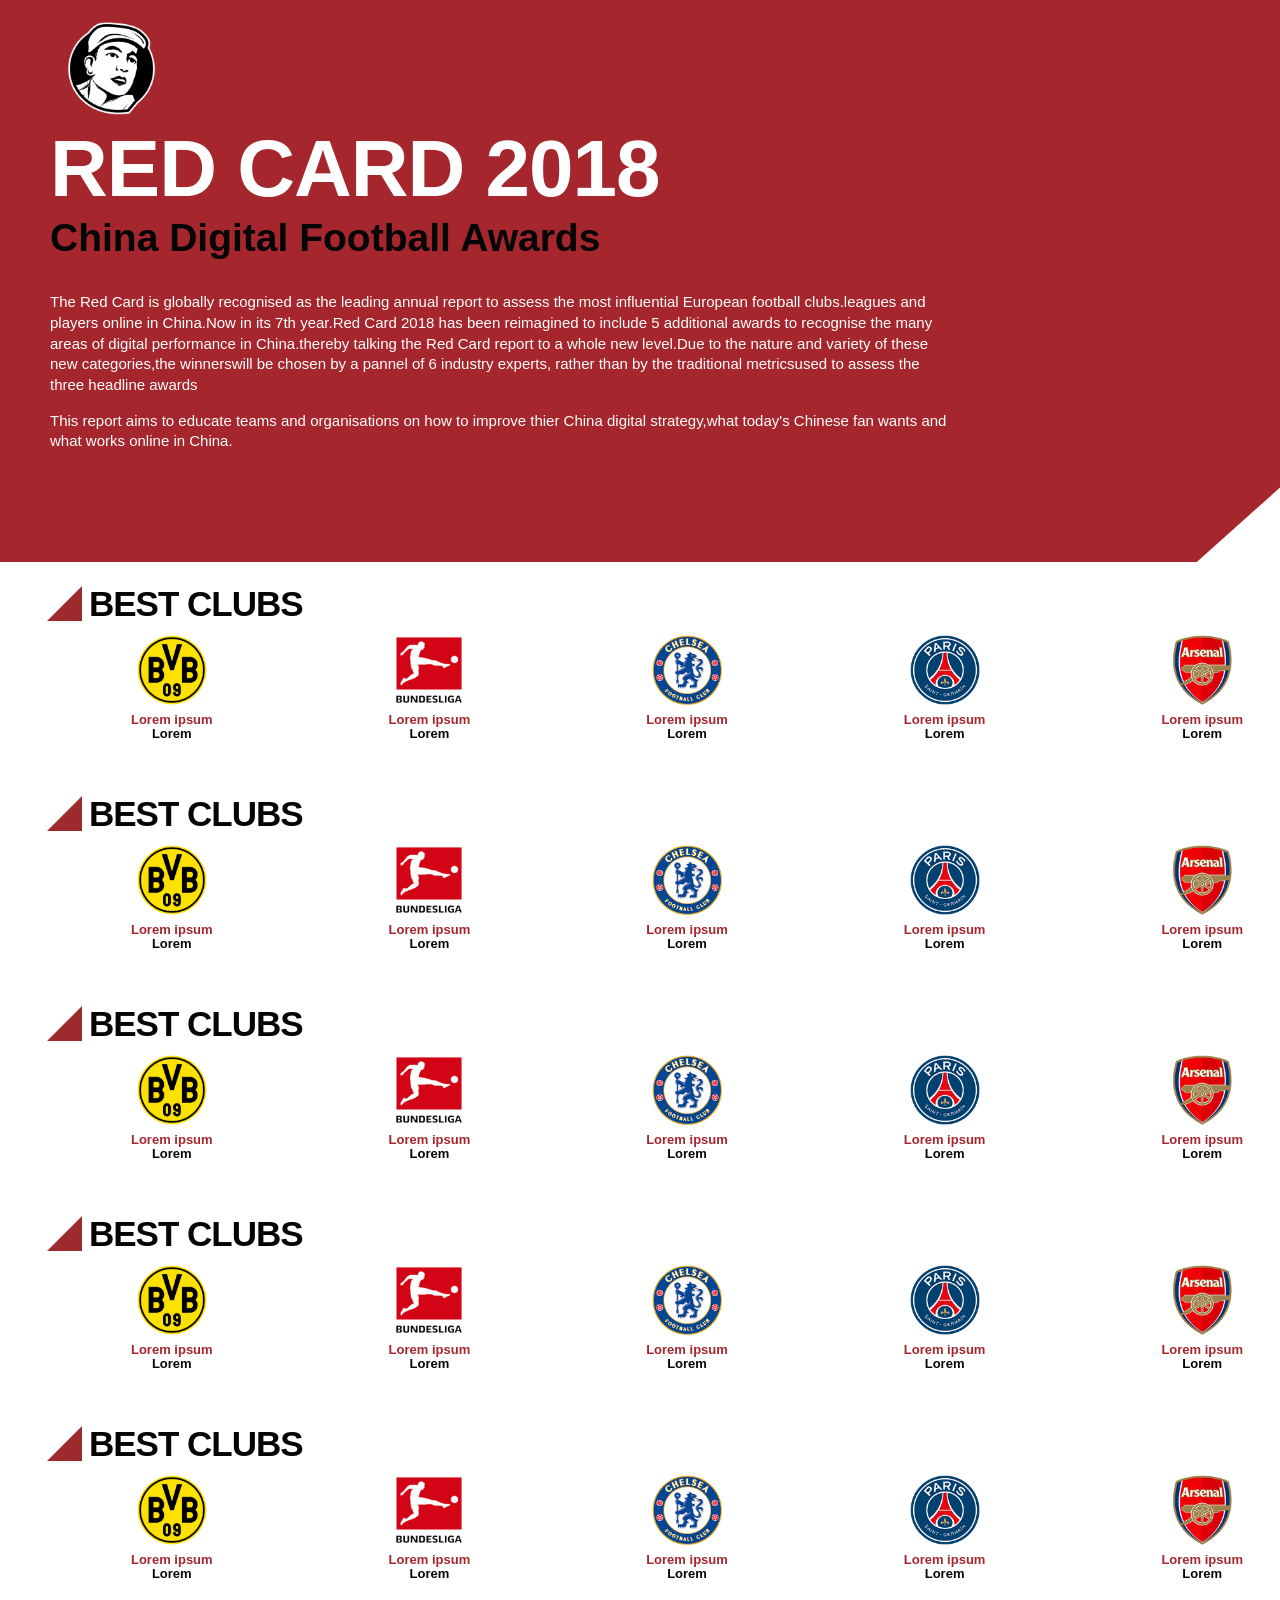
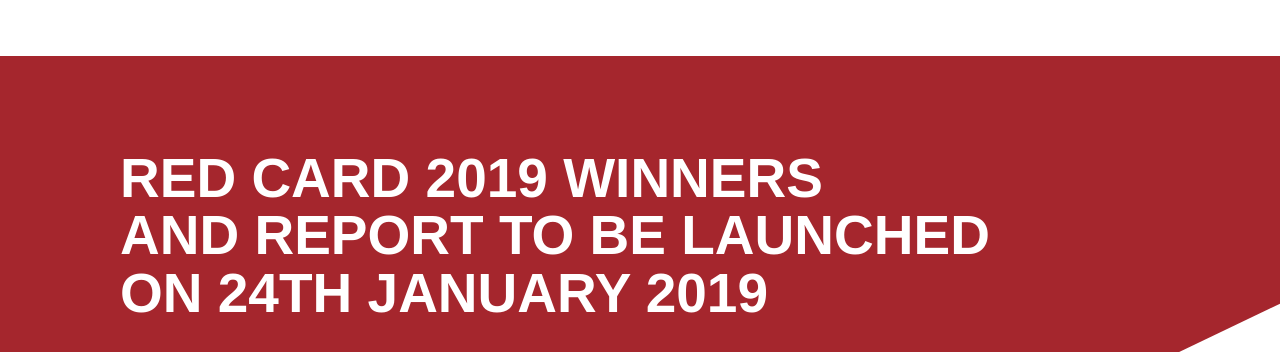
==== index2.html @ b6c20649 "second commit" ====
<!DOCTYPE html>
<html lang="en">
<head>
    <meta charset="UTF-8">
    <meta name="viewport" content="width=device-width, initial-scale=1.0">
    <title>Red-Card 2018</title>
    <link rel="stylesheet" href="style2.css">
</head>
<body>
    <section class="container">
    <section class="head">
        <div class="logoo">
            <img src="logo0.png">
        </div>
        <div class="logo-h1">
            <h1>RED CARD 2018</h1>
            <h2>China Digital Football Awards</h2>
        </div>
        <div class="logo-desc">
            <p>The Red Card is globally recognised as the leading annual report to assess the most
            influential European football clubs.leagues and players online in China.Now in its 7th
            year.Red Card 2018 has been reimagined to include 5 additional awards to recognise  the many areas of digital performance in China.thereby talking the Red Card report to  a whole new level.Due to the nature and variety of these new categories,the winnerswill be chosen by a pannel of 6 industry experts, rather than by the traditional metricsused to assess the three headline awards</p>
            <p>
                This report aims to educate teams and organisations on how to improve thier China  digital strategy,what today's Chinese fan wants and what works online in China.
            </p>
        </div>
    </section>

    <section class="middle">
        <div class="best_club">
            <div class="icon_award">
                <img src="icon_awards.png">
                <h2>BEST CLUBS</h2>
            </div>
            <div class="five-icon">
                <img src="1.png">
                <p>Lorem ipsum<br><strong>Lorem</strong></p>
                <img src="2.png">
                <p>Lorem ipsum<br><strong>Lorem</strong></p>
                <img src="3.png">
                <p>Lorem ipsum<br><strong>Lorem</strong></p>
                <img src="4.png">
                <p>Lorem ipsum<br><strong>Lorem</strong></p>
                <img src="5.png">
                <p>Lorem ipsum<br><strong>Lorem</strong></p>
            </div>
        </div>
        <div class="best_club">
            <div class="icon_award">
                <img src="icon_awards.png">
                <h2>BEST CLUBS</h2>
            </div>
            <div class="five-icon">
                <img src="1.png">
                <p>Lorem ipsum<br><strong>Lorem</strong></p>
                <img src="2.png">
                <p>Lorem ipsum<br><strong>Lorem</strong></p>
                <img src="3.png">
                <p>Lorem ipsum<br><strong>Lorem</strong></p>
                <img src="4.png">
                <p>Lorem ipsum<br><strong>Lorem</strong></p>
                <img src="5.png">
                <p>Lorem ipsum<br><strong>Lorem</strong></p>
            </div>
        </div>
        <div class="best_club">
            <div class="icon_award">
                <img src="icon_awards.png">
                <h2>BEST CLUBS</h2>
            </div>
            <div class="five-icon">
                <img src="1.png">
                <p>Lorem ipsum<br><strong>Lorem</strong></p>
                <img src="2.png">
                <p>Lorem ipsum<br><strong>Lorem</strong></p>
                <img src="3.png">
                <p>Lorem ipsum<br><strong>Lorem</strong></p>
                <img src="4.png">
                <p>Lorem ipsum<br><strong>Lorem</strong></p>
                <img src="5.png">
                <p>Lorem ipsum<br><strong>Lorem</strong></p>
            </div>
        </div>
        <div class="best_club">
            <div class="icon_award">
                <img src="icon_awards.png">
                <h2>BEST CLUBS</h2>
            </div>
            <div class="five-icon">
                <img src="1.png">
                <p>Lorem ipsum<br><strong>Lorem</strong></p>
                <img src="2.png">
                <p>Lorem ipsum<br><strong>Lorem</strong></p>
                <img src="3.png">
                <p>Lorem ipsum<br><strong>Lorem</strong></p>
                <img src="4.png">
                <p>Lorem ipsum<br><strong>Lorem</strong></p>
                <img src="5.png">
                <p>Lorem ipsum<br><strong>Lorem</strong></p>
            </div>
        </div>
        <div class="best_club">
            <div class="icon_award">
                <img src="icon_awards.png">
                <h2>BEST CLUBS</h2>
            </div>
            <div class="five-icon">
                <img src="1.png">
                <p>Lorem ipsum<br><strong>Lorem</strong></p>
                <img src="2.png">
                <p>Lorem ipsum<br><strong>Lorem</strong></p>
                <img src="3.png">
                <p>Lorem ipsum<br><strong>Lorem</strong></p>
                <img src="4.png">
                <p>Lorem ipsum<br><strong>Lorem</strong></p>
                <img src="5.png">
                <p>Lorem ipsum<br><strong>Lorem</strong></p>
            </div>
        </div>
    </section>
    <footer class="foot">
        <h2>RED CARD 2019 WINNERS<BR>AND REPORT TO BE LAUNCHED<BR>ON 24TH JANUARY 2019</h2>
    </footer>
    </section>
</body>
</html>
---- style2.css ----
.{
    margin: 0;
    padding: 0;
    box-sizing: border-box;
}
html{
    scroll-behavior: smooth;
}
body{
    margin: 0;
    padding: 0;
    background: #ffffff;
    font-family: Arial, Helvetica, sans-serif;

}
/* main container */

.container{
    width: 100%;
    max-width: 100%;
    margin: 0 auto;
    background: #ffffff;
    overflow: hidden;

}

/* Header */

.head{
    position: relative;

    width: 100%;
    height: 540px;

    padding-top: 22px;
    padding-left: 50px;
    padding-right: 30px;

    background: #a5262d;
    color: #ffffff;
    clip-path: polygon(
        0 0,
        100% 0,
        100% 74%,
        88% 100%,
        0 100%
    );
   
}

/* logo */

.logoo{

    width: 93px;
    height: 93px;
    margin-bottom: 16px;
    margin-left: 15px;
}

.logoo img {
    width: 100%;
    height: 100%;

    object-fit: contain;
    display: block;
}

/* h1-head */

.logo-h1 h1 {
    margin: 0;
    font-size: 80px;
    line-height: 0.95;
    font-weight: 900;
    letter-spacing: -1px;
    color: #ffffff
}

.logo-h1 h2 {
    margin-top: 10px;
    font-size: 39px;
    line-height: 1.1;
    font-weight: 900;
    color: #050505;
}

/* head description */

.logo-desc{

    margin-top: 20px;
    max-width: 900px;

}
.logo-desc p{
    margin: 0 0 15px 0;
    font-size: 15px;
    line-height: 1.38;
    font-weight: 400;
    color: #ffffff;
    
}

/* middle section */

.middle {
    width: 100%;

    padding-top: 22px;
    padding-bottom: 22px;

    background: #ffffff;
}
/* best club block */

.best_club {
    width: 100%;

    padding-left: 47px;
    padding-right: 40px;

    margin-bottom: 39px;
}

.icon_award {
    display: flex;

    align-items: center;

    height: 38px;

    margin-bottom: 13px;
}

.icon_award img {
    width: 35px;
    height: 35px;

    object-fit: contain;

    display: block;

    margin-right: 7px;
}

/* Best club heading */

.icon_award h2 {
    margin: 0;

    font-size: 35px;
    line-height: 1;

    font-weight: 900;

    letter-spacing: -1px;

    color: #050505;
}

/* five-club */

.five-icon {
    width: 100%;

    display: grid;

    grid-template-columns:
        repeat(5, 1fr);

    grid-template-rows:
        68px 52px;

    column-gap: 8px;
    
    align-items: start;

    text-align: center;
}

.five-icon img {
    width: 70px;
    height: 70px;

    object-fit: contain;

    display: block;

    justify-self: center;
    
}

.five-icon p{
    margin: 10px 0 0 0 ;
    font-size: 13px;
    line-height: 1.05;
    font-weight: 700;
    color: #a5262d;
}

.five-icon p strong{
    color: #050505;
    font-weight: 900;
}

/* first club */
.five-icon img:nth-child(1){
    grid-column: 1;
    grid-row: 1;
}
.five-icon p:nth-child(2){
    grid-column: 1;
    grid-row: 2;
}

/* second club */
.five-icon img:nth-child(3){
    grid-column: 2;
    grid-row: 1;
}
.five-icon p:nth-child(4){
    grid-column: 2;
    grid-row: 2;
}

/* third club */
.five-icon img:nth-child(5){
    grid-column: 3;
    grid-row: 1;
}
.five-icon p:nth-child(6){
    grid-column: 3;
    grid-row: 2;
}

/* fourth club */
.five-icon img:nth-child(7){
    grid-column: 4;
    grid-row: 1;
}
.five-icon p:nth-child(8){
    grid-column: 4;
    grid-row: 2;
}

/* fifth club */
.five-icon img:nth-child(9){
    grid-column: 5;
    grid-row: 1;
}
.five-icon p:nth-child(10){
    grid-column: 5;
    grid-row: 2;
}



/* footer */
.foot{
    position: relative;

    width: 100%;
    height: 200px;

    padding: 48px 30px;
    background: #a5262d;
    color: #ffffff;
    

    clip-path: polygon(
        0 0,
        100% 0,
        100% 74%,
        88% 100%,
        0 100%
    );
}

.foot h2{
    
    font-size: 55px;
    line-height: 1.05;
    font-weight: 900;
    color: #ffffff;
    padding-left: 50px;
    margin-left: 40px;
    
    
}
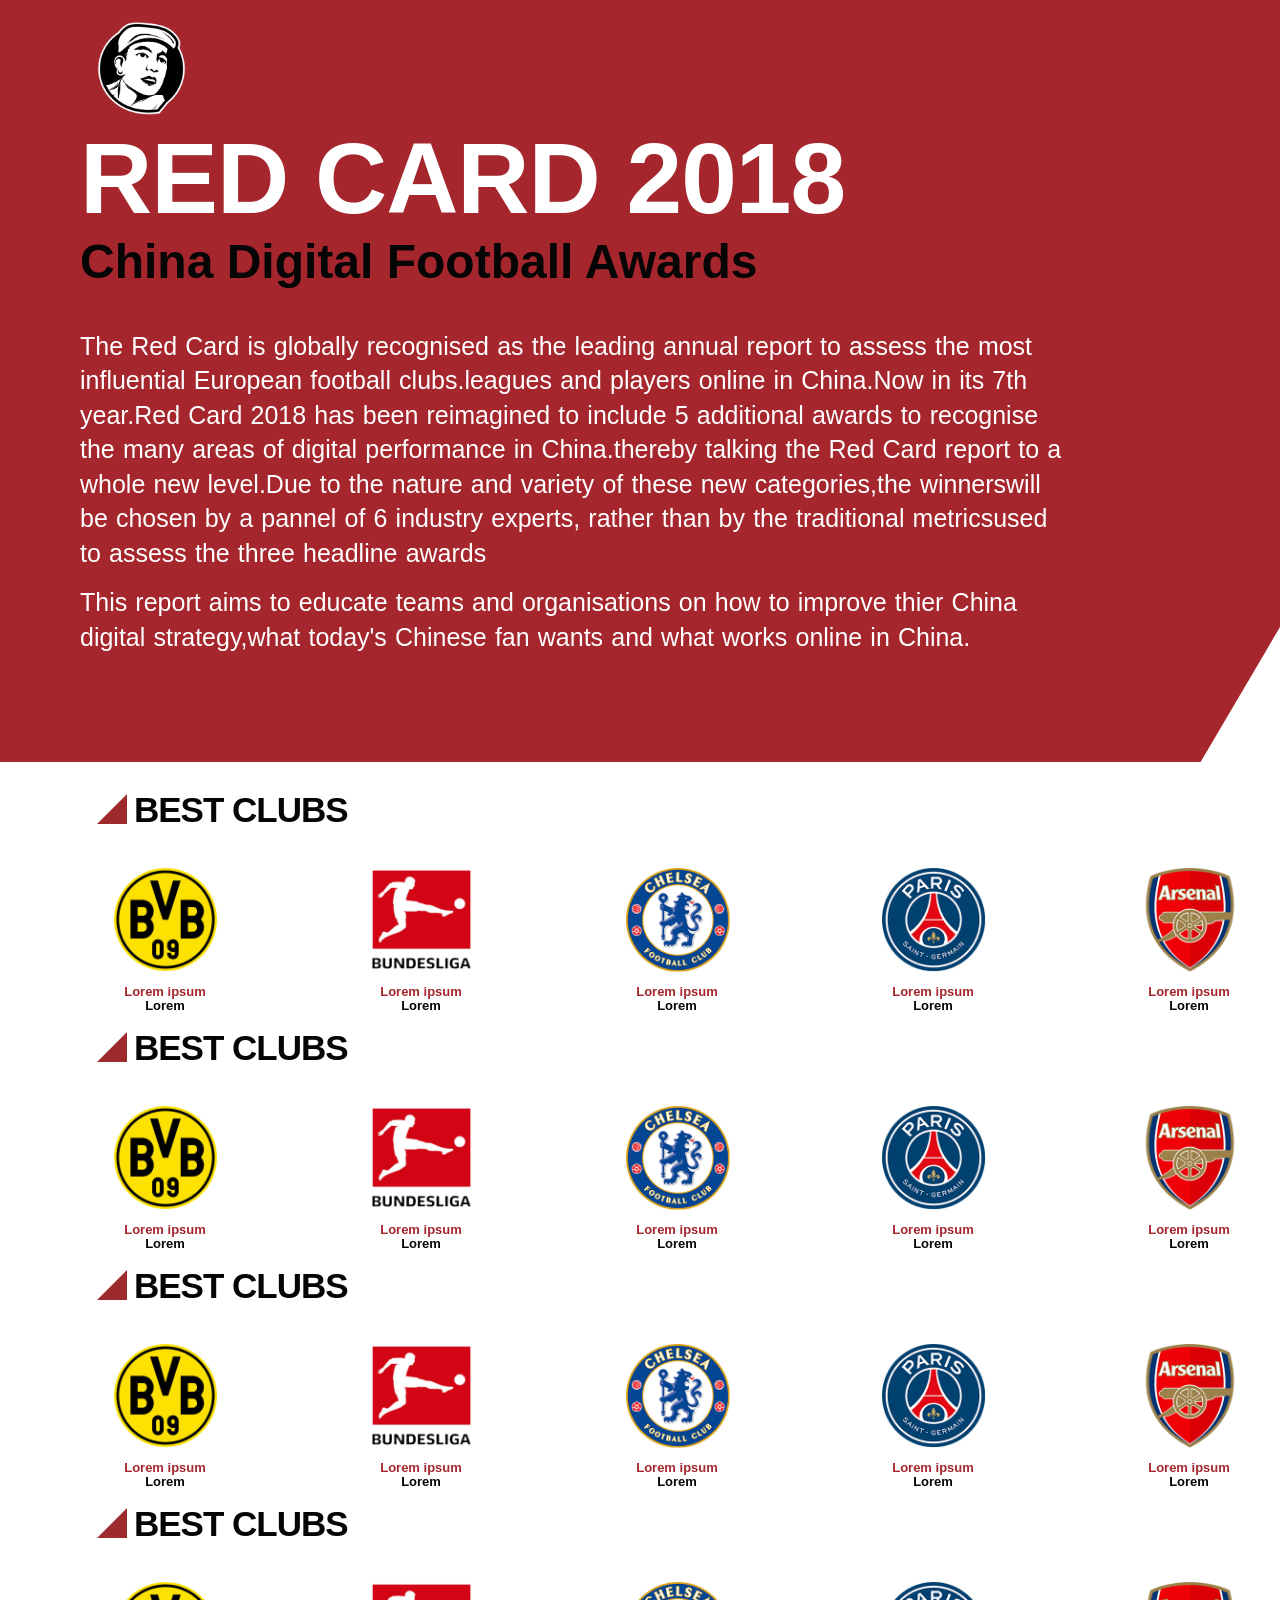
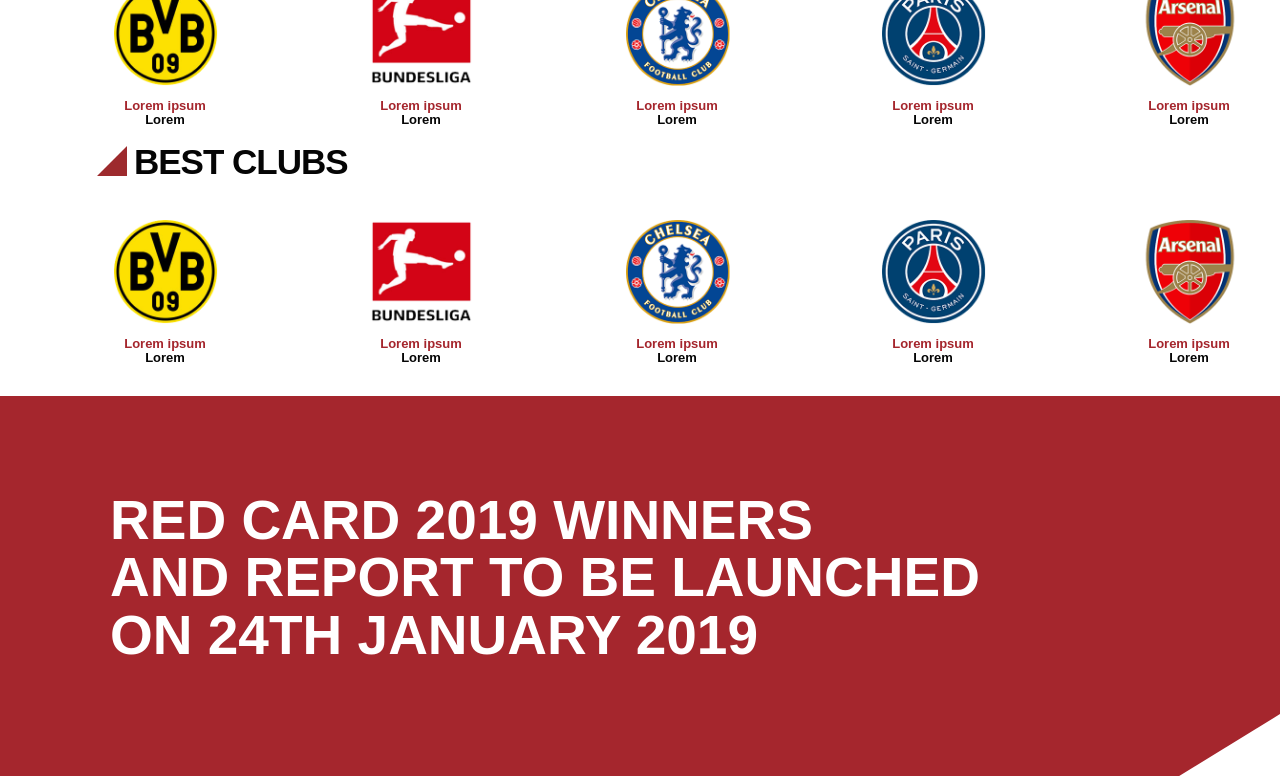
==== commit cade8f95: "commit" ====
--- a/index2.html
+++ b/index2.html
@@ -19,7 +19,10 @@
         <div class="logo-desc">
             <p>The Red Card is globally recognised as the leading annual report to assess the most
             influential European football clubs.leagues and players online in China.Now in its 7th
-            year.Red Card 2018 has been reimagined to include 5 additional awards to recognise  the many areas of digital performance in China.thereby talking the Red Card report to  a whole new level.Due to the nature and variety of these new categories,the winnerswill be chosen by a pannel of 6 industry experts, rather than by the traditional metricsused to assess the three headline awards</p>
+            year.Red Card 2018 has been reimagined to include 5 additional awards to recognise 
+            the many areas of digital performance in China.thereby talking the Red Card report to 
+             a whole new level.Due to the nature and variety of these new categories,the winnerswill be chosen by a pannel of 
+             6 industry experts, rather than by the traditional metricsused to assess the three headline awards</p>
             <p>
                 This report aims to educate teams and organisations on how to improve thier China  digital strategy,what today's Chinese fan wants and what works online in China.
             </p>
--- a/style2.css
+++ b/style2.css
@@ -30,14 +30,250 @@
     position: relative;
 
     width: 100%;
-    height: 540px;
+    height: 740px;
 
     padding-top: 22px;
-    padding-left: 50px;
-    padding-right: 30px;
+    padding-left: 80px;
+    padding-right: 20px;
 
     background: #a5262d;
     color: #ffffff;
+    clip-path: polygon(
+        0 0,
+        100% 0,
+        100% 60%,
+        87% 100%,
+        0 100%
+    );
+   
+}
+
+/* logo */
+
+.logoo{
+
+    width: 93px;
+    height: 93px;
+    margin-bottom: 16px;
+    margin-left: 15px;
+}
+
+.logoo img {
+    width: 100%;
+    height: 100%;
+
+    object-fit: contain;
+    display: block;
+}
+
+/* h1-head */
+
+.logo-h1 h1 {
+    margin: 0;
+    font-size: 100px;
+    line-height: 0.95;
+    font-weight: 900;
+    letter-spacing: -1px;
+    color: #ffffff
+}
+
+.logo-h1 h2 {
+    margin-top: 10px;
+    font-size: 48px;
+    line-height: 1.1;
+    font-weight: 900;
+    color: #050505;
+}
+
+/* head description */
+
+.logo-desc{
+
+    margin-top: 25px;
+    max-width: 922px;
+    ;
+
+}
+.logo-desc p{
+    margin: 0 -60px 15px 0;
+    font-size: 25px;
+    line-height: 1.38;
+    font-weight: 400;
+    color: #ffffff;
+    word-spacing: 1.2px;
+    
+}
+
+/* middle section */
+
+.middle {
+    width: 100%;
+
+    padding-top: 22px;
+    padding-bottom: 22px;
+
+    background: #ffffff;
+}
+/* best club block */
+
+.best_club {
+    width: 100%;
+
+    padding-left: 87px;
+    padding-right: 40px;
+    
+
+    
+    margin-bottom: 35px;
+}
+
+.icon_award {
+    display: flex;
+
+    align-items: center;
+
+    height: 50px;
+    
+    margin-left: 10px;
+    margin-bottom: 33px;
+}
+
+.icon_award img {
+    width: 30px;
+    height: 30px;
+
+    object-fit: contain;
+
+    display: block;
+
+    margin-right: 7px;
+}
+
+/* Best club heading */
+
+.icon_award h2 {
+    margin: 0;
+
+    font-size: 35px;
+    line-height: 1;
+
+    font-weight: 900;
+
+    letter-spacing: -1px;
+
+    color: #050505;
+}
+
+/* five-club */
+
+.five-icon {
+    width: 100%;
+
+    display: grid;
+
+    grid-template-columns:
+        repeat(5, 1fr);
+
+    grid-template-rows:
+        68px 52px;
+
+    
+    
+    align-items: start;
+
+    text-align: center;
+}
+
+.five-icon img {
+    width: 105px;
+    height: 105px;
+
+    object-fit: contain;
+    margin-right: 100px;
+    display: block;
+
+    justify-self: center;
+    
+}
+
+.five-icon p{
+    margin: 50px 0 0 0 ;
+    font-size: 13px;
+    line-height: 1.05;
+    font-weight: 900;
+    color: #a5262d;
+    margin-right: 100px;
+}
+
+.five-icon p strong{
+    color: #050505;
+    font-weight: 900;
+}
+
+/* first club */
+.five-icon img:nth-child(1){
+    grid-column: 1;
+    grid-row: 1;
+}
+.five-icon p:nth-child(2){
+    grid-column: 1;
+    grid-row: 2;
+}
+
+/* second club */
+.five-icon img:nth-child(3){
+    grid-column: 2;
+    grid-row: 1;
+}
+.five-icon p:nth-child(4){
+    grid-column: 2;
+    grid-row: 2;
+}
+
+/* third club */
+.five-icon img:nth-child(5){
+    grid-column: 3;
+    grid-row: 1;
+}
+.five-icon p:nth-child(6){
+    grid-column: 3;
+    grid-row: 2;
+}
+
+/* fourth club */
+.five-icon img:nth-child(7){
+    grid-column: 4;
+    grid-row: 1;
+}
+.five-icon p:nth-child(8){
+    grid-column: 4;
+    grid-row: 2;
+}
+
+/* fifth club */
+.five-icon img:nth-child(9){
+    grid-column: 5;
+    grid-row: 1;
+}
+.five-icon p:nth-child(10){
+    grid-column: 5;
+    grid-row: 2;
+}
+
+
+
+/* footer */
+.foot{
+    position: relative;
+
+    width: 100%;
+    height: 300px;
+
+    padding: 50px 30px 30px 30px;
+    background: #a5262d;
+    color: #ffffff;
+    
+
     clip-path: polygon(
         0 0,
         100% 0,
@@ -45,236 +281,6 @@
         88% 100%,
         0 100%
     );
-   
-}
-
-/* logo */
-
-.logoo{
-
-    width: 93px;
-    height: 93px;
-    margin-bottom: 16px;
-    margin-left: 15px;
-}
-
-.logoo img {
-    width: 100%;
-    height: 100%;
-
-    object-fit: contain;
-    display: block;
-}
-
-/* h1-head */
-
-.logo-h1 h1 {
-    margin: 0;
-    font-size: 80px;
-    line-height: 0.95;
-    font-weight: 900;
-    letter-spacing: -1px;
-    color: #ffffff
-}
-
-.logo-h1 h2 {
-    margin-top: 10px;
-    font-size: 39px;
-    line-height: 1.1;
-    font-weight: 900;
-    color: #050505;
-}
-
-/* head description */
-
-.logo-desc{
-
-    margin-top: 20px;
-    max-width: 900px;
-
-}
-.logo-desc p{
-    margin: 0 0 15px 0;
-    font-size: 15px;
-    line-height: 1.38;
-    font-weight: 400;
-    color: #ffffff;
-    
-}
-
-/* middle section */
-
-.middle {
-    width: 100%;
-
-    padding-top: 22px;
-    padding-bottom: 22px;
-
-    background: #ffffff;
-}
-/* best club block */
-
-.best_club {
-    width: 100%;
-
-    padding-left: 47px;
-    padding-right: 40px;
-
-    margin-bottom: 39px;
-}
-
-.icon_award {
-    display: flex;
-
-    align-items: center;
-
-    height: 38px;
-
-    margin-bottom: 13px;
-}
-
-.icon_award img {
-    width: 35px;
-    height: 35px;
-
-    object-fit: contain;
-
-    display: block;
-
-    margin-right: 7px;
-}
-
-/* Best club heading */
-
-.icon_award h2 {
-    margin: 0;
-
-    font-size: 35px;
-    line-height: 1;
-
-    font-weight: 900;
-
-    letter-spacing: -1px;
-
-    color: #050505;
-}
-
-/* five-club */
-
-.five-icon {
-    width: 100%;
-
-    display: grid;
-
-    grid-template-columns:
-        repeat(5, 1fr);
-
-    grid-template-rows:
-        68px 52px;
-
-    column-gap: 8px;
-    
-    align-items: start;
-
-    text-align: center;
-}
-
-.five-icon img {
-    width: 70px;
-    height: 70px;
-
-    object-fit: contain;
-
-    display: block;
-
-    justify-self: center;
-    
-}
-
-.five-icon p{
-    margin: 10px 0 0 0 ;
-    font-size: 13px;
-    line-height: 1.05;
-    font-weight: 700;
-    color: #a5262d;
-}
-
-.five-icon p strong{
-    color: #050505;
-    font-weight: 900;
-}
-
-/* first club */
-.five-icon img:nth-child(1){
-    grid-column: 1;
-    grid-row: 1;
-}
-.five-icon p:nth-child(2){
-    grid-column: 1;
-    grid-row: 2;
-}
-
-/* second club */
-.five-icon img:nth-child(3){
-    grid-column: 2;
-    grid-row: 1;
-}
-.five-icon p:nth-child(4){
-    grid-column: 2;
-    grid-row: 2;
-}
-
-/* third club */
-.five-icon img:nth-child(5){
-    grid-column: 3;
-    grid-row: 1;
-}
-.five-icon p:nth-child(6){
-    grid-column: 3;
-    grid-row: 2;
-}
-
-/* fourth club */
-.five-icon img:nth-child(7){
-    grid-column: 4;
-    grid-row: 1;
-}
-.five-icon p:nth-child(8){
-    grid-column: 4;
-    grid-row: 2;
-}
-
-/* fifth club */
-.five-icon img:nth-child(9){
-    grid-column: 5;
-    grid-row: 1;
-}
-.five-icon p:nth-child(10){
-    grid-column: 5;
-    grid-row: 2;
-}
-
-
-
-/* footer */
-.foot{
-    position: relative;
-
-    width: 100%;
-    height: 200px;
-
-    padding: 48px 30px;
-    background: #a5262d;
-    color: #ffffff;
-    
-
-    clip-path: polygon(
-        0 0,
-        100% 0,
-        100% 74%,
-        88% 100%,
-        0 100%
-    );
 }
 
 .foot h2{
@@ -283,7 +289,7 @@
     line-height: 1.05;
     font-weight: 900;
     color: #ffffff;
-    padding-left: 50px;
+    padding-left: 40px;
     margin-left: 40px;
     
     
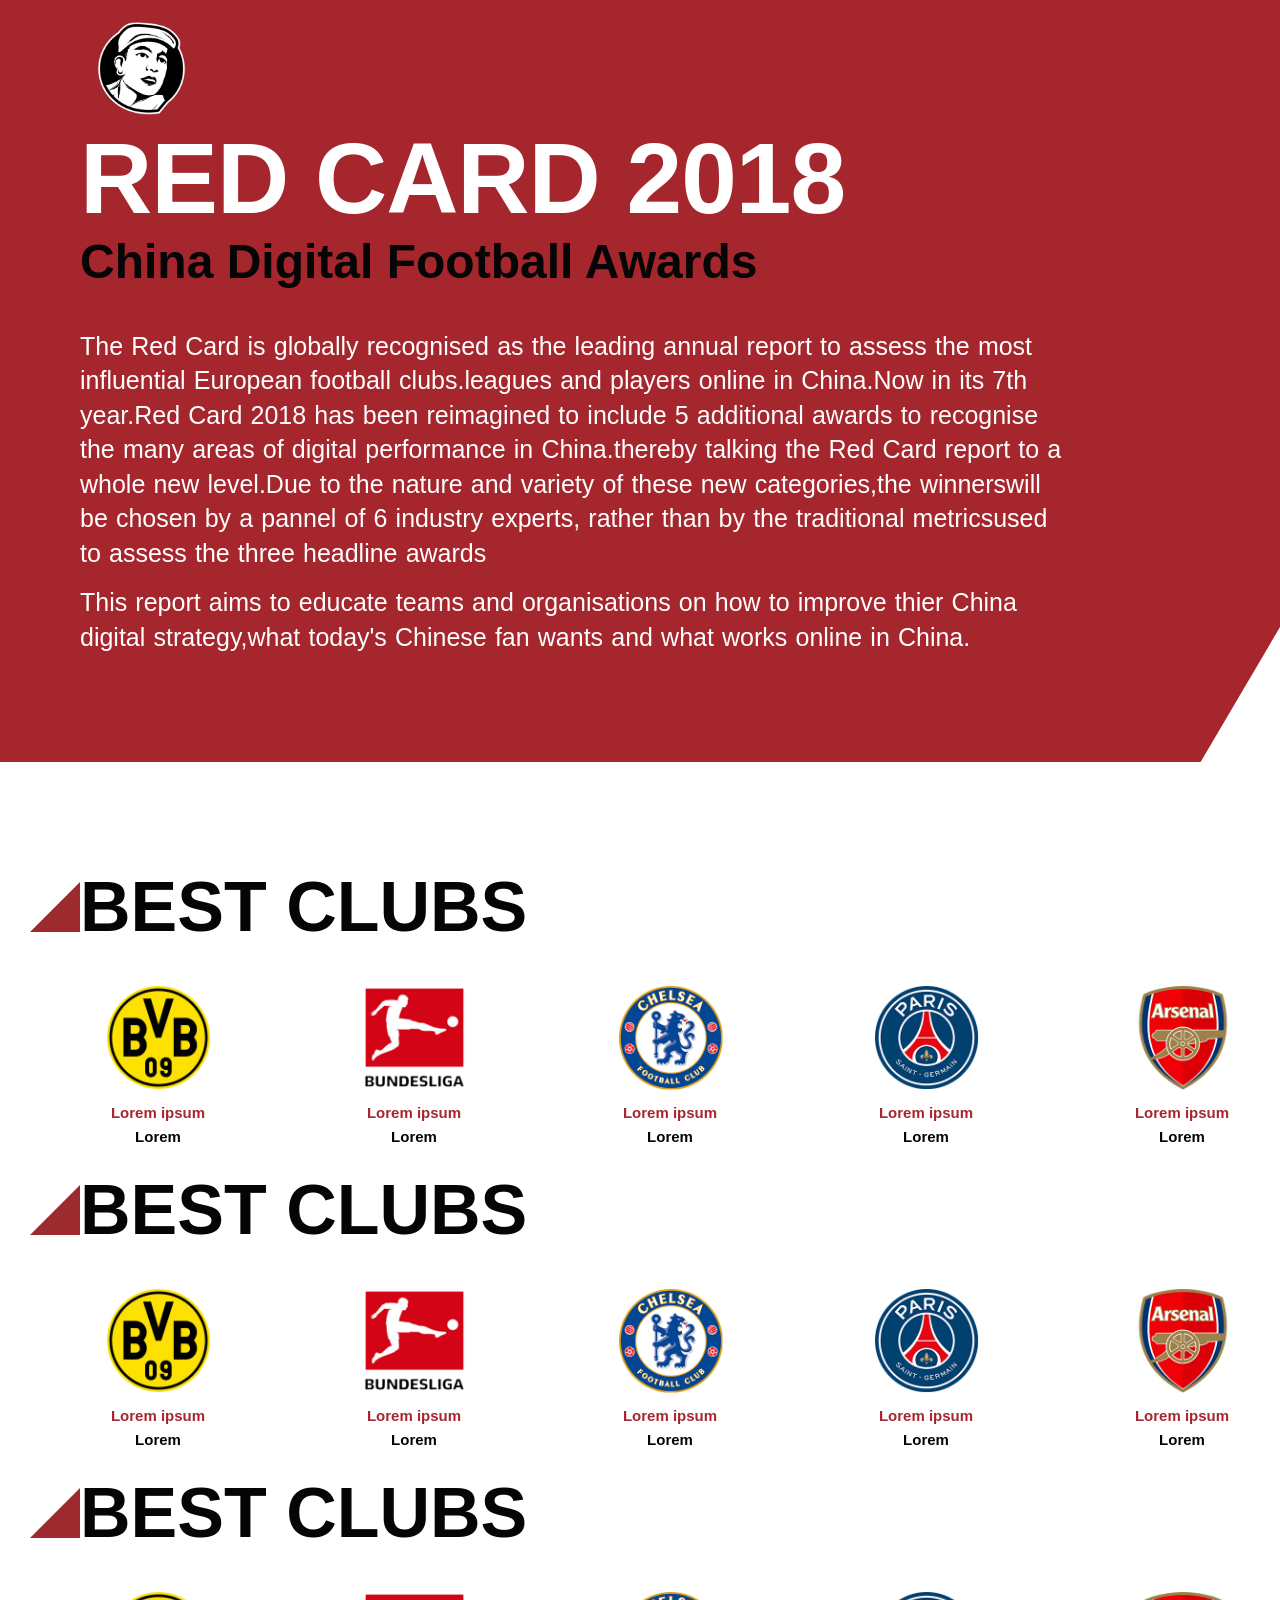
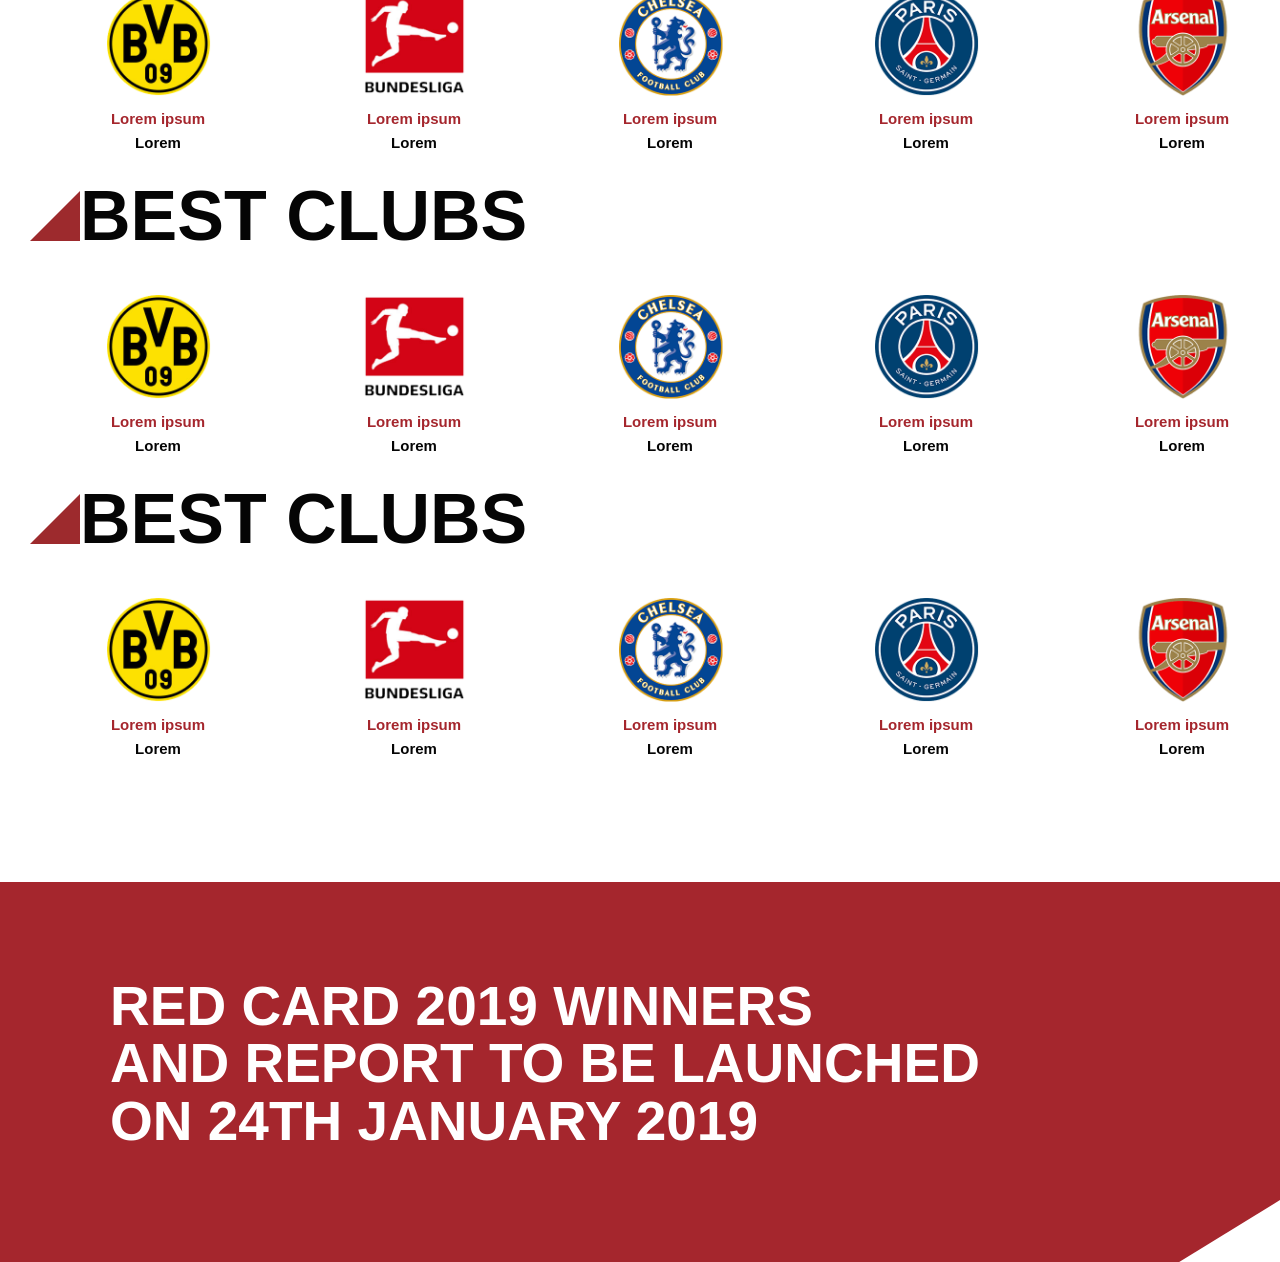
==== commit 0cc4e9c3: "third commit" ====
--- a/index2.html
+++ b/index2.html
@@ -33,7 +33,7 @@
         <div class="best_club">
             <div class="icon_award">
                 <img src="icon_awards.png">
-                <h2>BEST CLUBS</h2>
+                <h1>BEST CLUBS</h1>
             </div>
             <div class="five-icon">
                 <img src="1.png">
@@ -51,7 +51,7 @@
         <div class="best_club">
             <div class="icon_award">
                 <img src="icon_awards.png">
-                <h2>BEST CLUBS</h2>
+                <h1>BEST CLUBS</h1>
             </div>
             <div class="five-icon">
                 <img src="1.png">
@@ -69,7 +69,7 @@
         <div class="best_club">
             <div class="icon_award">
                 <img src="icon_awards.png">
-                <h2>BEST CLUBS</h2>
+                <h1>BEST CLUBS</h1>
             </div>
             <div class="five-icon">
                 <img src="1.png">
@@ -87,7 +87,7 @@
         <div class="best_club">
             <div class="icon_award">
                 <img src="icon_awards.png">
-                <h2>BEST CLUBS</h2>
+                <h1>BEST CLUBS</h1>
             </div>
             <div class="five-icon">
                 <img src="1.png">
@@ -105,7 +105,7 @@
         <div class="best_club">
             <div class="icon_award">
                 <img src="icon_awards.png">
-                <h2>BEST CLUBS</h2>
+                <h1>BEST CLUBS</h1>
             </div>
             <div class="five-icon">
                 <img src="1.png">
--- a/style2.css
+++ b/style2.css
@@ -108,23 +108,16 @@
 
 .middle {
     width: 100%;
-
-    padding-top: 22px;
-    padding-bottom: 22px;
-
+    /* margin-top: 100px; */
+    margin: 120px 20px 0 30px;
+    height: 1600px;
     background: #ffffff;
 }
 /* best club block */
 
 .best_club {
-    width: 100%;
-
-    padding-left: 87px;
-    padding-right: 40px;
-    
-
-    
-    margin-bottom: 35px;
+    width: 100%;    
+    margin-bottom: 80px;
 }
 
 .icon_award {
@@ -134,32 +127,32 @@
 
     height: 50px;
     
-    margin-left: 10px;
-    margin-bottom: 33px;
+    /* margin-left: 50px; */
+    margin-bottom: 53px;
 }
 
 .icon_award img {
-    width: 30px;
-    height: 30px;
+    width: 50px;
+    height: 50px;
 
     object-fit: contain;
 
     display: block;
 
-    margin-right: 7px;
+    
 }
 
 /* Best club heading */
 
-.icon_award h2 {
-    margin: 0;
-
-    font-size: 35px;
+.icon_award h1 {
+    /* margin-left: 10px; */
+
+    font-size: 70px;
     line-height: 1;
 
     font-weight: 900;
-
-    letter-spacing: -1px;
+    
+    /* letter-spacing: 2px; */
 
     color: #050505;
 }
@@ -187,9 +180,9 @@
 .five-icon img {
     width: 105px;
     height: 105px;
-
+    
     object-fit: contain;
-    margin-right: 100px;
+    margin-bottom: 100px;
     display: block;
 
     justify-self: center;
@@ -198,16 +191,17 @@
 
 .five-icon p{
     margin: 50px 0 0 0 ;
-    font-size: 13px;
-    line-height: 1.05;
+    font-size: 15px;
+    line-height: 1.3;
     font-weight: 900;
     color: #a5262d;
-    margin-right: 100px;
+    /* margin-right: 100px; */
 }
 
 .five-icon p strong{
     color: #050505;
     font-weight: 900;
+    line-height: 1.90;
 }
 
 /* first club */
